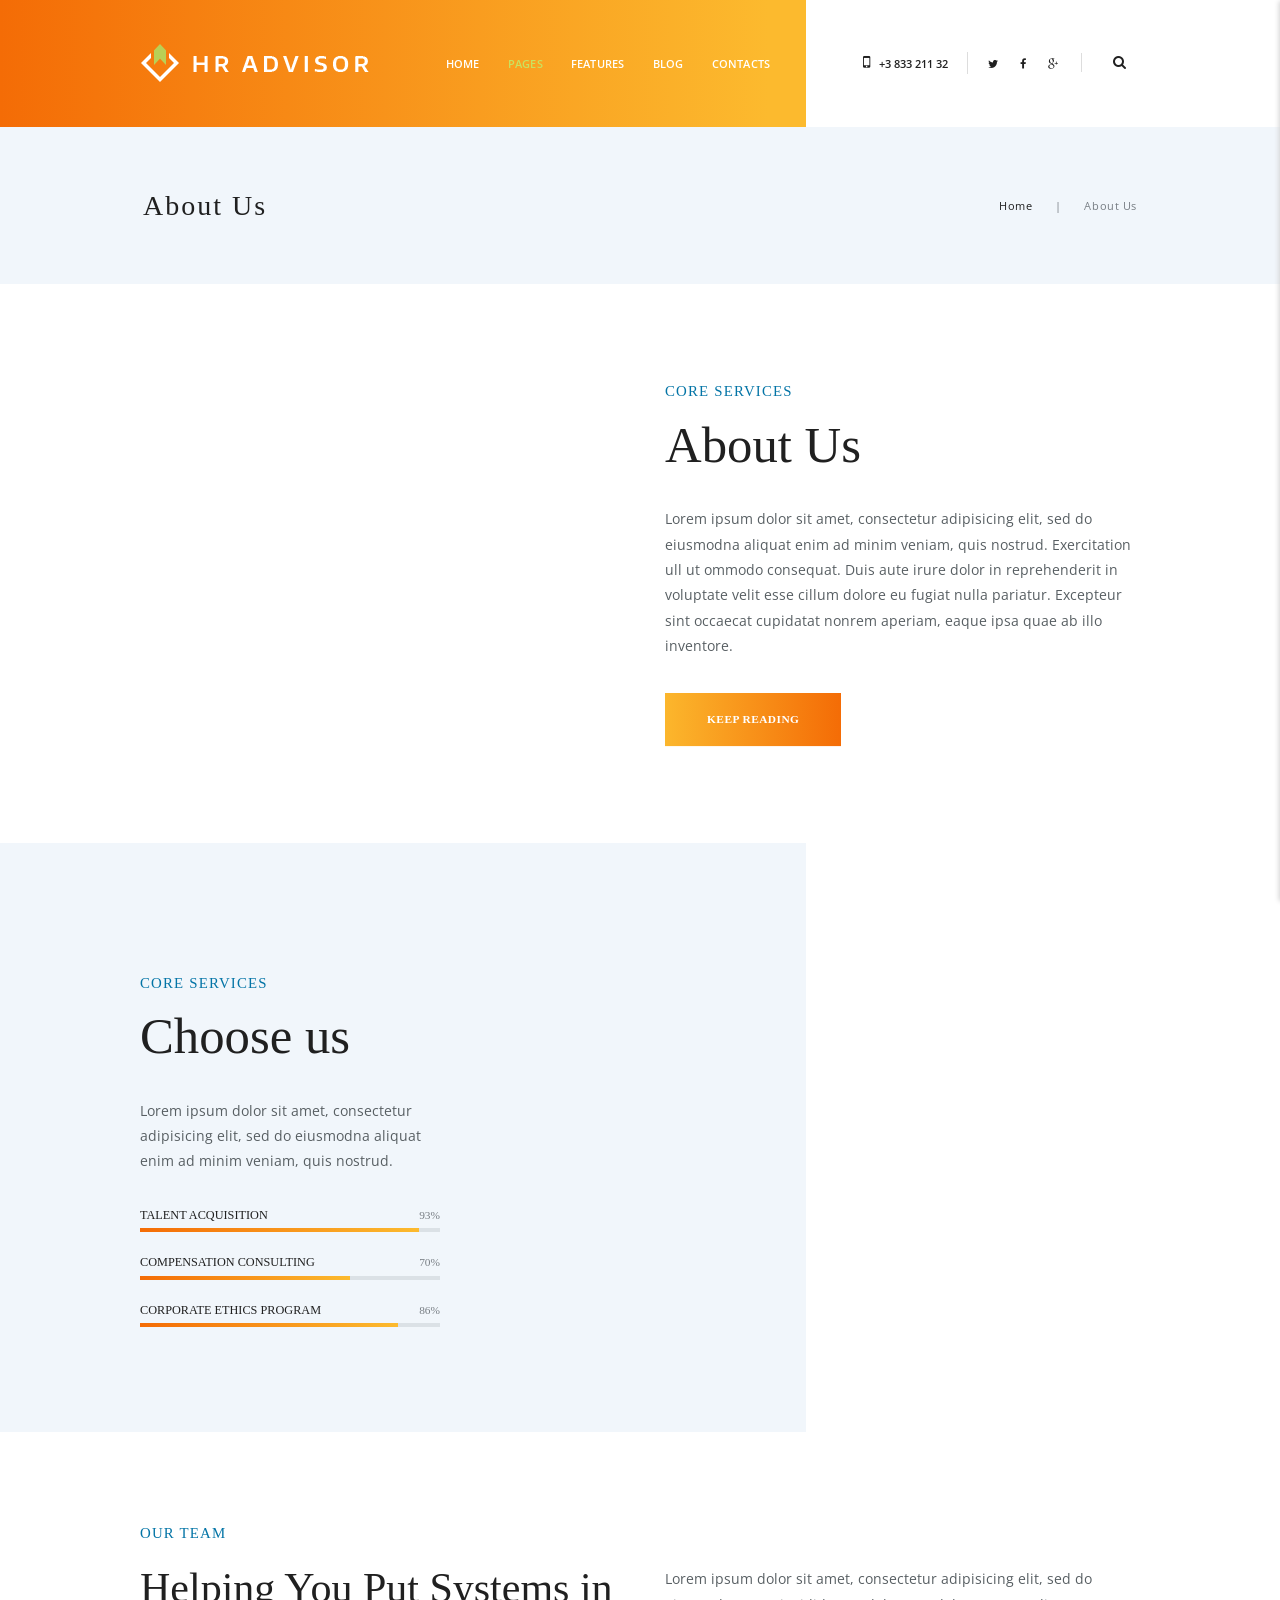
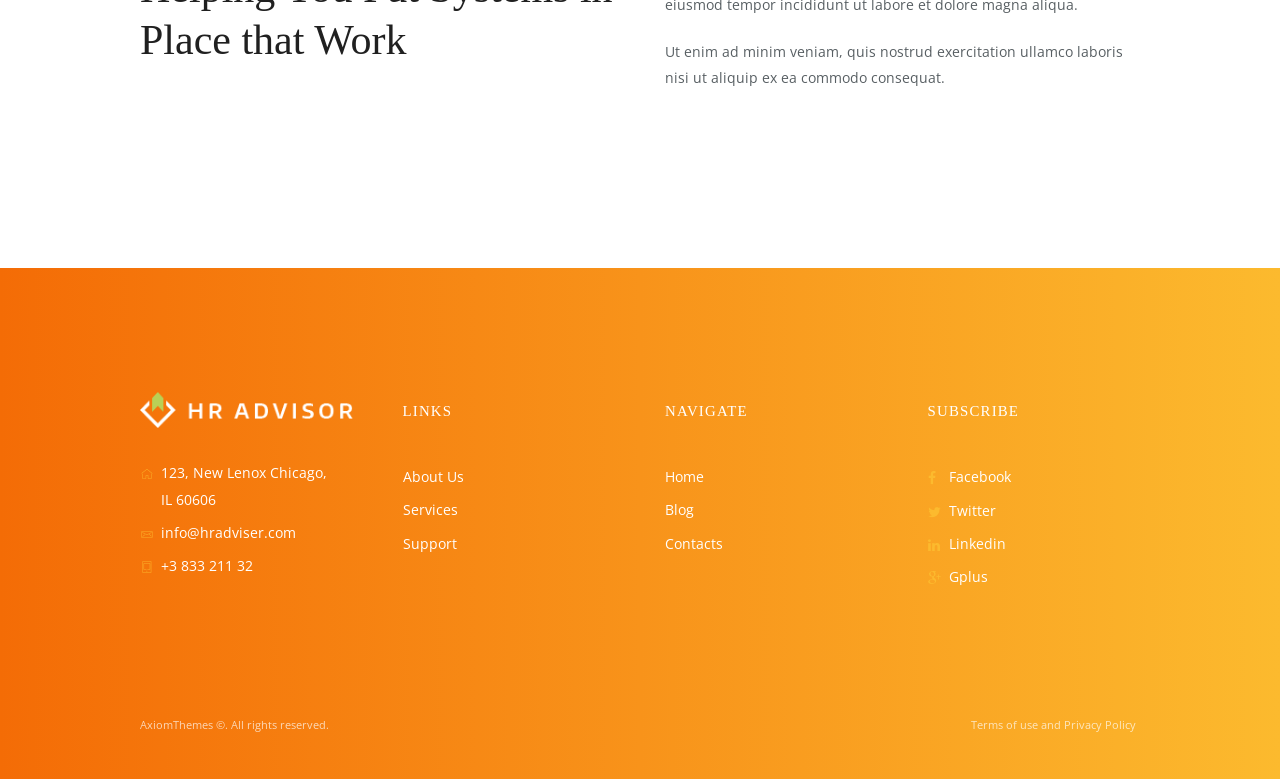
==== about.html @ 521d5a09 "fist" ====
<!DOCTYPE html>
<html lang="en-US" class="no-js scheme_default">

<head>
    <title>About Us &#8211; HR Advisor</title>
    <meta charset="UTF-8">
    <meta name="viewport" content="width=device-width, initial-scale=1, maximum-scale=1">
	<meta name="format-detection" content="telephone=no" />
    <link rel='stylesheet' href='js/custom/trx/trx_addons_icons-embedded.css' type='text/css' media='all' />
    <link rel='stylesheet' href='js/custom/trx/trx_addons.css' type='text/css' media='all' />
    <link rel='stylesheet' href='js/vendor/magnific/magnific-popup.min.css' type='text/css' media='all' />
    <link rel='stylesheet' href='js/vendor/js_comp/js_comp_custom.css' type='text/css' media='all' />
    <link rel='stylesheet' href='fonts/Carnas/stylesheet.css' type='text/css' media='all' />
    <link rel='stylesheet' href='http://fonts.googleapis.com/css?family=Open+Sans%3A400%2C800italic%2C300%2C300italic%2C400italic%2C600%2C600italic%2C700%2C700italic%2C800&#038;subset=latin%2Clatin-ext&#038;ver=4.7.3' type='text/css' media='all' />
    <link rel='stylesheet' href='css/fontello/css/fontello.css' type='text/css' media='all' />
    <link rel='stylesheet' href='css/style.css' type='text/css' media='all' />
    <link rel='stylesheet' href='css/animation.css' type='text/css' media='all' />
    <link rel='stylesheet' href='css/colors.css' type='text/css' media='all' />
    <link rel='stylesheet' href='css/styles.css' type='text/css' media='all' />
    <link rel='stylesheet' href='css/responsive.css' type='text/css' media='all' />
    <link rel='stylesheet' href='css/custom.css' type='text/css' media='all' />
    <link rel='stylesheet' href='js/vendor/js_comp/font-awesome.min.css' type='text/css' media='all' />

    <link rel="icon" href="images/cropped-fav-big-32x32.jpg" sizes="32x32" />
    <link rel="icon" href="images/cropped-fav-big-192x192.jpg" sizes="192x192" />
    <link rel="apple-touch-icon-precomposed" href="images/cropped-fav-big-180x180.jpg" />
    <meta name="msapplication-TileImage" content="images/cropped-fav-big-270x270.jpg" />
    
</head>

<body class="page body_style_wide scheme_default blog_mode_page sidebar_hide header_style_header-2 header_title_on no_layout vc_responsive">
    <div class="body_wrap">
        <div class="page_wrap">
            <header class="top_panel top_panel_style_2 scheme_default">
                <div class="top_panel_fixed_wrap"></div>
                <div class="top_panel_navi scheme_dark">
                    <div class="menu_main_wrap clearfix">
                        <div class="content_wrap">
                            <a class="logo scheme_dark" href="index.html">
                                <img src="images/logo.png" class="logo_main" alt=""></a>
                            <nav class="menu_main_nav_area menu_hover_fade">
                                <div class="menu_main_inner">
                                    <div class="contact_wrap scheme_default ">
                                        <div class="phone_wrap icon-mobile">+3 833 211 32</div>

                                        <div class="socials_wrap">
                                            <span class="social_item">
                                                <a href="#" target="_blank" class="social_icons social_twitter">
                                                    <span class="trx_addons_icon-twitter"></span>
                                                </a>
                                            </span>
                                            <span class="social_item">
                                                <a href="#" target="_blank" class="social_icons social_facebook">
                                                    <span class="trx_addons_icon-facebook"></span>
                                                </a>
                                            </span>
                                            <span class="social_item">
                                                <a href="#" target="_blank" class="social_icons social_gplus">
                                                    <span class="trx_addons_icon-gplus"></span>
                                                </a>
                                            </span>
                                        </div>
                                        <div class="search_wrap search_style_fullscreen">
                                            <div class="search_form_wrap">
                                                <form role="search" method="get" class="search_form" action="#">
                                                    <input type="text" class="search_field" placeholder="Search" value="" name="s">
                                                    <button type="submit" class="search_submit icon-search"></button>
                                                    <a class="search_close icon-cancel"></a>
                                                </form>
                                            </div>
                                            <div class="search_results widget_area">
                                                <a href="#" class="search_results_close icon-cancel"></a>
                                                <div class="search_results_content"></div>
                                            </div>
                                        </div>
                                    </div>
                                    <ul id="menu_main" class="sc_layouts_menu_nav menu_main_nav">
                                        <li class="menu-item menu-item-has-children"><a><span>Home</span></a>
                                            <ul class="sub-menu">
                                                <li class="menu-item"><a href="index.html"><span>Home 1</span></a></li>
                                                <li class="menu-item"><a href="home-2.html"><span>Home 2</span></a></li>
                                                <li class="menu-item"><a href="home-3.html"><span>Home 3</span></a></li>
                                            </ul>
                                        </li>
                                        <li class="menu-item current-menu-ancestor current-menu-parent menu-item-has-children"><a href="#"><span>Pages</span></a>
                                            <ul class="sub-menu">
                                                <li class="menu-item current-menu-item"><a href="about.html"><span>About Us</span></a></li>
                                                <li class="menu-item"><a href="about-2.html"><span>About Us 2</span></a></li>
                                                <li class="menu-item"><a href="team.html"><span>Our Advisers</span></a></li>
                                                <li class="menu-item"><a href="single-team.html"><span>Adviser&#8217;s Profile</span></a></li>
                                                <li class="menu-item"><a href="services.html"><span>Our Services</span></a></li>
                                                <li class="menu-item"><a href="services-2.html"><span>Services 2</span></a></li>
                                            </ul>
                                        </li>
                                        <li class="menu-item menu-item-has-children"><a href="#"><span>Features</span></a>
                                            <ul class="sub-menu">
                                                <li class="menu-item"><a href="typography.html"><span>Typography</span></a></li>
                                                <li class="menu-item"><a href="shortcodes.html"><span>Shortcodes</span></a></li>
                                                <li class="menu-item"><a href="support.html"><span>Support</span></a></li>
                                                
                                                <li class="menu-item"><a href="video.html"><span>Video Tutorials</span></a></li>
                                            </ul>
                                        </li>
                                        <li class="menu-item menu-item-has-children"><a href="#"><span>Blog</span></a>
                                            <ul class="sub-menu">
                                                <li class="menu-item menu-item-has-children"><a><span>Blog Style 1</span></a>
                                                    <ul class="sub-menu">
                                                        <li class="menu-item"><a href="blog-1-chess.html"><span>Blog Style &#8216;Chess&#8217; /1 column/</span></a></li>
                                                        <li class="menu-item"><a href="blog-2-chess.html"><span>Blog Style &#8216;Chess&#8217; /2 columns/</span></a></li>
                                                    </ul>
                                                </li>
                                                <li class="menu-item menu-item-has-children"><a><span>Blog Style 2</span></a>
                                                    <ul class="sub-menu">
                                                        <li class="menu-item"><a href="blog-2-classic.html"><span>Blog Style &#8216;Classic&#8217; /2 columns/</span></a></li>
                                                        <li class="menu-item"><a href="blog-3-classic.html"><span>Blog style &#8216;Classic&#8217; /3 columns/</span></a></li>
                                                    </ul>
                                                </li>
                                                <li class="menu-item"><a href="post-formats.html"><span>Post Formats</span></a></li>
                                                <li class="menu-item"><a href="single-post.html"><span>Post With Comments</span></a></li>
                                            </ul>
                                        </li>
                                        <li class="menu-item"><a href="contacts.html"><span>Contacts</span></a></li>
                                    </ul>
                                </div>
                            </nav>
                            <a class="menu_mobile_button"></a>
                        </div>
                    </div>
                </div>
                <div class="top_panel_title_wrap">
                    <div class="content_wrap">
                        <div class="top_panel_title">
                            <div class="page_title">
                                <h3 class="page_caption">About Us</h3>
                            </div>
                            <div class="breadcrumbs">
                                <a class="breadcrumbs_item home" href="index.html">Home</a>
                                <span class="breadcrumbs_delimiter"></span>
                                <span class="breadcrumbs_item current">About Us</span>
                            </div>
                        </div>
                    </div>
                </div>
            </header>
            <div class="menu_mobile_overlay"></div>
            <div class="menu_mobile scheme_">
                <div class="menu_mobile_inner">
                    <a class="menu_mobile_close icon-cancel"></a>
                    <nav class="menu_mobile_nav_area">
                        <ul id="menu_mobile" class="sc_layouts_menu_nav menu_main_nav">
                            <li class="menu-item menu-item-has-children"><a><span>Home</span></a>
                                <ul class="sub-menu">
                                    <li class="menu-item"><a href="index.html"><span>Home 1</span></a></li>
                                    <li class="menu-item"><a href="home-2.html"><span>Home 2</span></a></li>
                                    <li class="menu-item"><a href="home-3.html"><span>Home 3</span></a></li>
                                </ul>
                            </li>
                            <li class="menu-item current-menu-ancestor current-menu-parent menu-item-has-children"><a href="#"><span>Pages</span></a>
                                <ul class="sub-menu">
                                    <li class="menu-item current-menu-item"><a href="about.html"><span>About Us</span></a></li>
                                    <li class="menu-item"><a href="about-2.html"><span>About Us 2</span></a></li>
                                    <li class="menu-item"><a href="team.html"><span>Our Advisers</span></a></li>
                                    <li class="menu-item"><a href="single-team.html"><span>Adviser&#8217;s Profile</span></a></li>
                                    <li class="menu-item"><a href="services.html"><span>Our Services</span></a></li>
                                    <li class="menu-item"><a href="services-2.html"><span>Services 2</span></a></li>
                                </ul>
                            </li>
                            <li class="menu-item menu-item-has-children"><a href="#"><span>Features</span></a>
                                <ul class="sub-menu">
                                    <li class="menu-item"><a href="typography.html"><span>Typography</span></a></li>
                                    <li class="menu-item"><a href="shortcodes.html"><span>Shortcodes</span></a></li>
                                    <li class="menu-item"><a href="support.html"><span>Support</span></a></li>
                                    
                                    <li class="menu-item"><a href="video.html"><span>Video Tutorials</span></a></li>
                                </ul>
                            </li>
                            <li class="menu-item menu-item-has-children"><a href="#"><span>Blog</span></a>
                                <ul class="sub-menu">
                                    <li class="menu-item menu-item-has-children"><a><span>Blog Style 1</span></a>
                                        <ul class="sub-menu">
                                            <li class="menu-item"><a href="blog-1-chess.html"><span>Blog Style &#8216;Chess&#8217; /1 column/</span></a></li>
                                            <li class="menu-item"><a href="blog-2-chess.html"><span>Blog Style &#8216;Chess&#8217; /2 columns/</span></a></li>
                                        </ul>
                                    </li>
                                    <li class="menu-item menu-item-has-children"><a><span>Blog Style 2</span></a>
                                        <ul class="sub-menu">
                                            <li class="menu-item"><a href="blog-2-classic.html"><span>Blog Style &#8216;Classic&#8217; /2 columns/</span></a></li>
                                            <li class="menu-item"><a href="blog-3-classic.html"><span>Blog style &#8216;Classic&#8217; /3 columns/</span></a></li>
                                        </ul>
                                    </li>
                                    <li class="menu-item"><a href="post-formats.html"><span>Post Formats</span></a></li>
                                    <li class="menu-item"><a href="single-post.html"><span>Post With Comments</span></a></li>
                                </ul>
                            </li>
                            <li class="menu-item"><a href="contacts.html"><span>Contacts</span></a></li>
                        </ul>
                    </nav>
                    <div class="search_mobile">
                        <div class="search_form_wrap">
                            <form role="search" method="get" class="search_form" action="#">
                                <input type="text" class="search_field" placeholder="Search ..." value="" name="s">
                                <button type="submit" class="search_submit icon-search" title="Start search"></button>
                            </form>
                        </div>
                    </div>
                    <div class="socials_mobile">
                        <span class="social_item">
                            <a href="#" target="_blank" class="social_icons social_twitter">
                                <span class="trx_addons_icon-twitter"></span>
                            </a>
                        </span>
                        <span class="social_item">
                            <a href="#" target="_blank" class="social_icons social_facebook">
                                <span class="trx_addons_icon-facebook"></span>
                            </a>
                        </span>
                            <span class="social_item">
                            <a href="#" target="_blank" class="social_icons social_gplus">
                                <span class="trx_addons_icon-gplus"></span>
                            </a>
                        </span>
                    </div>
                </div>
            </div>

            <div class="page_content_wrap scheme_default">
                <div class="content_wrap">
                    <div class="content">
                        <article class="post_item_single page hentry">
                            <div class="post_content entry-content">
                                <div data-vc-full-width="true" data-vc-full-width-init="false" class="vc_row wpb_row vc_row-fluid">
                                    <div class="wpb_column vc_column_container vc_col-sm-6">
                                        <div class="vc_column-inner ">
                                            <div class="wpb_wrapper">
                                                <div class="wpb_single_image wpb_content_element vc_align_left">
                                                    <figure class="wpb_wrapper vc_figure">
                                                        <div class="vc_single_image-wrapper vc_box_border_grey">
                                                            <img src="images/Depositphotos_24653263_original.jpg" class="vc_single_image-img attachment-full" alt="" />
                                                        </div>
                                                    </figure>
                                                </div>
                                                <div class="vc_empty_space empty_6-4">
                                                    <span class="vc_empty_space_inner"></span>
                                                </div>
                                            </div>
                                        </div>
                                    </div>
                                    <div class="wpb_column vc_column_container vc_col-sm-6">
                                        <div class="vc_column-inner ">
                                            <div class="wpb_wrapper">
                                                <div class="wpb_text_column wpb_content_element ">
                                                    <div class="wpb_wrapper">
                                                        <h5 class="cblue">Core Services</h5>
                                                        <h1>About Us</h1>
                                                        <p>
                                                            Lorem ipsum dolor sit amet, consectetur adipisicing elit, sed do eiusmodna aliquat enim ad minim veniam, quis nostrud.
                                                            Exercitation ull ut ommodo consequat. Duis aute irure dolor in reprehenderit in voluptate velit esse cillum dolore eu fugiat nulla pariatur.
                                                            Excepteur sint occaecat cupidatat nonrem aperiam, eaque ipsa quae ab illo inventore.
                                                        </p>
                                                    </div>
                                                </div>
                                                <div class="vc_empty_space empty_2-5">
                                                    <span class="vc_empty_space_inner"></span>
                                                </div>
                                                <div class="sc_item_button sc_button_wrap">
                                                    <a href="about-2.html" class="sc_button sc_button_default sc_button_size_large sc_button_icon_left">
                                                        <span class="sc_button_text">
                                                            <span class="sc_button_title">keep reading</span>
                                                        </span>
                                                    </a>
                                                </div>
                                                <div class="vc_empty_space empty_6-4">
                                                    <span class="vc_empty_space_inner"></span>
                                                </div>
                                            </div>
                                        </div>
                                    </div>
                                </div>
                                <div class="vc_row-full-width vc_clearfix"></div>
                                <div data-vc-full-width="true" data-vc-full-width-init="false" class="vc_row wpb_row vc_row-fluid vc_custom_1467640224497 vc_row-has-fill">
                                    <div class="wpb_column vc_column_container vc_col-sm-4">
                                        <div class="vc_column-inner ">
                                            <div class="wpb_wrapper">
                                                <div class="vc_empty_space empty_6-8">
                                                    <span class="vc_empty_space_inner"></span>
                                                </div>
                                                <div class="wpb_text_column wpb_content_element ">
                                                    <div class="wpb_wrapper">
                                                        <h5 class="cblue">CORE SERVICES</h5>
                                                        <h1>Choose us</h1>
                                                        <p>Lorem ipsum dolor sit amet, consectetur adipisicing elit, sed do eiusmodna aliquat enim ad minim veniam, quis nostrud.</p>
                                                    </div>
                                                </div>
                                                <div class="vc_progress_bar wpb_content_element vc_custom_1468070440943 vc_progress-bar-color-bar_red vc_progress_bar_narrow">
                                                    <div class="vc_general vc_single_bar">
                                                        <small class="vc_label">Talent Acquisition <span class="vc_label_units">93%</span></small>
                                                        <span class="vc_bar " data-percentage-value="93" data-value="93"></span>
                                                    </div>
                                                    <div class="vc_general vc_single_bar">
                                                        <small class="vc_label">Compensation Consulting <span class="vc_label_units">70%</span></small>
                                                        <span class="vc_bar " data-percentage-value="70" data-value="70"></span>
                                                    </div>
                                                    <div class="vc_general vc_single_bar">
                                                        <small class="vc_label">Corporate Ethics Program <span class="vc_label_units">86%</span></small>
                                                        <span class="vc_bar " data-percentage-value="86" data-value="86"></span>
                                                    </div>
                                                </div>
                                                <div class="vc_empty_space hide_on_mobile empty_7-5">
                                                    <span class="vc_empty_space_inner"></span>
                                                </div>
                                            </div>
                                        </div>
                                    </div>
                                    <div class="wpb_column vc_column_container vc_col-sm-8">
                                        <div class="vc_column-inner ">
                                            <div class="wpb_wrapper">
                                                <div class="vc_empty_space empty_5-5">
                                                    <span class="vc_empty_space_inner"></span>
                                                </div>
                                                <div class="wpb_single_image wpb_content_element vc_align_left">
                                                    <figure class="wpb_wrapper vc_figure">
                                                        <div class="vc_single_image-wrapper vc_box_border_grey">
                                                            <img src="images/promo-2.jpg" class="vc_single_image-img attachment-full" alt="" />
                                                        </div>
                                                    </figure>
                                                </div>
                                                <div class="vc_empty_space empty_7-5">
                                                    <span class="vc_empty_space_inner"></span>
                                                </div>
                                            </div>
                                        </div>
                                    </div>
                                </div>
                                <div class="vc_row-full-width vc_clearfix"></div>
                                <div class="vc_row wpb_row vc_row-fluid fullwidth_1">
                                    <div class="wpb_column vc_column_container vc_col-sm-12">
                                        <div class="vc_column-inner ">
                                            <div class="wpb_wrapper">
                                                <div class="vc_empty_space empty_4-1">
                                                    <span class="vc_empty_space_inner"></span>
                                                </div>
                                            </div>
                                        </div>
                                    </div>
                                </div>
                                <div class="vc_row wpb_row vc_row-fluid fullwidth_1">
                                    <div class="wpb_column vc_column_container vc_col-sm-6">
                                        <div class="vc_column-inner ">
                                            <div class="wpb_wrapper">
                                                <div class="wpb_text_column wpb_content_element ">
                                                    <div class="wpb_wrapper">
                                                        <h5 class="cblue">OUR TEAM</h5>
                                                        <h2>Helping You Put Systems in Place that Work</h2>

                                                    </div>
                                                </div>
                                            </div>
                                        </div>
                                    </div>
                                    <div class="wpb_column vc_column_container vc_col-sm-6">
                                        <div class="vc_column-inner ">
                                            <div class="wpb_wrapper">
                                                <div class="vc_empty_space empty_3 hide_on_mobile">
                                                    <span class="vc_empty_space_inner"></span>
                                                </div>
                                                <div class="wpb_text_column wpb_content_element ">
                                                    <div class="wpb_wrapper">
                                                        <p>Lorem ipsum dolor sit amet, consectetur adipisicing elit, sed do eiusmod tempor incididunt ut labore et dolore magna aliqua.</p>
                                                        <p>Ut enim ad minim veniam, quis nostrud exercitation ullamco laboris nisi ut aliquip ex ea commodo consequat.</p>
                                                    </div>
                                                </div>
                                            </div>
                                        </div>
                                    </div>
                                </div>
                                <div class="vc_row wpb_row vc_row-fluid fullwidth_1">
                                    <div class="wpb_column vc_column_container vc_col-sm-12">
                                        <div class="vc_column-inner ">
                                            <div class="wpb_wrapper">
                                                <div class="vc_empty_space empty_3-5">
                                                    <span class="vc_empty_space_inner"></span>
                                                </div>
                                                <div class="sc_team sc_team_default" data-slides-per-view="3" data-slides-min-width="150">
                                                    <div class="sc_team_columns sc_item_columns trx_addons_columns_wrap columns_padding_bottom">
                                                        <div class="trx_addons_column-1_3">
                                                            <div class="sc_team_item">
                                                                <div class="sc_team_item_avatar trx_addons_hover trx_addons_hover_style_zoomin">
                                                                    <img src="images/team-3.jpg" alt="" />
                                                                    <div class="trx_addons_hover_mask"></div>
                                                                    <div class="trx_addons_hover_content">
                                                                        <h5 class="trx_addons_hover_title">
                                                                            <a href="single-team.html">Amanda Green</a>
                                                                        </h5>
                                                                        <div class="trx_addons_hover_subtitle">HR Advisor</div>
                                                                        <a href="single-team.html" class="trx_addons_hover_icon trx_addons_hover_icon_link"></a>
                                                                        <a href="images/team-3-770x481.jpg" class="trx_addons_hover_icon trx_addons_hover_icon_zoom"></a>
                                                                    </div>
                                                                </div>
                                                            </div>
                                                        </div>
                                                        <div class="trx_addons_column-1_3">
                                                            <div class="sc_team_item">
                                                                <div class="sc_team_item_avatar trx_addons_hover trx_addons_hover_style_zoomin">
                                                                    <img src="images/team-1.jpg" alt="" />
                                                                    <div class="trx_addons_hover_mask"></div>
                                                                    <div class="trx_addons_hover_content">
                                                                        <h5 class="trx_addons_hover_title">
                                                                            <a href="single-team.html">Amanda Smith</a>
                                                                        </h5>
                                                                        <div class="trx_addons_hover_subtitle">HR Advisor</div>
                                                                        <a href="single-team.html" class="trx_addons_hover_icon trx_addons_hover_icon_link"></a>
                                                                        <a href="images/team-1-770x481.jpg" class="trx_addons_hover_icon trx_addons_hover_icon_zoom"></a>
                                                                    </div>
                                                                </div>
                                                            </div>
                                                        </div>
                                                        <div class="trx_addons_column-1_3">
                                                            <div class="sc_team_item">
                                                                <div class="sc_team_item_avatar trx_addons_hover trx_addons_hover_style_zoomin">
                                                                    <img src="images/team-2.jpg" alt="" />
                                                                    <div class="trx_addons_hover_mask"></div>
                                                                    <div class="trx_addons_hover_content">
                                                                        <h5 class="trx_addons_hover_title">
                                                                            <a href="single-team.html">Edward Wiley</a>
                                                                        </h5>
                                                                        <div class="trx_addons_hover_subtitle">HR Advisor</div>
                                                                        <a href="single-team.html" class="trx_addons_hover_icon trx_addons_hover_icon_link"></a>
                                                                        <a href="images/team-2-770x481.jpg" class="trx_addons_hover_icon trx_addons_hover_icon_zoom"></a>
                                                                    </div>
                                                                </div>
                                                            </div>
                                                        </div>
                                                    </div>
                                                </div>
                                            </div>
                                        </div>
                                    </div>
                                </div>
                            </div>
                        </article>
                    </div>
                </div>
            </div>
            <footer class="site_footer_wrap">
                <div class="footer_wrap widget_area scheme_dark">
                    <div class="footer_wrap_inner widget_area_inner">
                        <div class="content_wrap">
                            <div class="columns_wrap">
                                <aside class="column-1_4 widget widget_text">
                                    <div class="textwidget">
                                        <img src="images/logo.png" alt="">
                                        <ul class="trx_addons_list  icons">
                                            <li class="icon-home-alt">123, New Lenox Chicago,
                                                <br/> IL 60606</li>
                                            <li class="icon-white"><a href="/cdn-cgi/l/email-protection" class="__cf_email__" data-cfemail="6900070f0629011b080d1f001a0c1b470a0604">[email&#160;protected]</a></li>
                                            <li class="icon-tablet">+3 833 211 32</li>
                                        </ul>
                                    </div>
                                </aside>
                                <aside class="column-1_4 widget widget_nav_menu">
                                    <h5 class="widget_title">Links</h5>
                                    <div class="menu-footer-links-container">
                                        <ul id="menu-footer-links" class="menu">
                                            <li class="menu-item"><a href="about.html">About Us</a></li>
                                            <li class="menu-item"><a href="services.html">Services</a></li>
                                            
                                            <li class="menu-item"><a href="support.html">Support</a></li>
                                        </ul>
                                    </div>
                                </aside>
                                <aside class="column-1_4 widget widget_nav_menu">
                                    <h5 class="widget_title">Navigate</h5>
                                    <div class="menu-footer-navigate-container">
                                        <ul id="menu-footer-navigate" class="menu">
                                            <li class="menu-item"><a href="index.html">Home</a></li>
                                            <li class="menu-item"><a href="post-formats.html">Blog</a></li>
                                            <li class="menu-item"><a href="contacts.html">Contacts</a></li>
                                        </ul>
                                    </div>
                                </aside>
                                <aside class="column-1_4 widget widget_text">
                                    <h5 class="widget_title">Subscribe</h5>
                                    <div class="textwidget">
                                        <ul class="trx_addons_list  icons">
                                            <li class="icon-facebook"><a href="#">Facebook</a></li>
                                            <li class="icon-twitter"><a href="#">Twitter</a></li>
                                            <li class="icon-linkedin"><a href="#">Linkedin</a></li>
                                            <li class="icon-gplus"><a href="#">Gplus</a></li>
                                        </ul>
                                    </div>
                                </aside>
                            </div>
                        </div>
                    </div>
                </div>
                <div class="copyright_wrap scheme_dark">
                    <div class="copyright_wrap_inner">
                        <div class="content_wrap">
                            <div class="copyright_text">
                                <div class="columns_wrap">
                                    <div class="column-1_2">AxiomThemes &copy;. All rights reserved.</div>
                                    <div class="column-1_2">
                                        <a href="#">Terms of use</a> and
                                        <a href="#">Privacy Policy</a>
                                    </div>
                                </div>
                            </div>
                        </div>
                    </div>
                </div>
            </footer>
        </div>
    </div>
    <script data-cfasync="false" src="/cdn-cgi/scripts/5c5dd728/cloudflare-static/email-decode.min.js"></script><script type='text/javascript' src='js/vendor/jQuery/jquery.js'></script>
    <script type='text/javascript' src='js/vendor/jQuery/jquery-migrate.min.js'></script>
    <script type='text/javascript' src='js/custom/custom.js'></script>
    <script type='text/javascript' src='js/vendor/magnific/jquery.magnific-popup.min.js'></script>
    <script type='text/javascript' src='js/custom/trx/trx_addons.js'></script>
    <script type='text/javascript' src='js/custom/scripts.js'></script>
    <script type='text/javascript' src='js/custom/embed.min.js'></script>
    <script type='text/javascript' src='js/vendor/js_comp/js_comp.min.js'></script>
    <script type='text/javascript' src='js/vendor/js_comp/waypoints.min.js'></script>
    <a href="#" class="trx_addons_scroll_to_top trx_addons_icon-up" title="Scroll to top"></a>
</body>

</html>
---- js/custom/trx/trx_addons_icons-embedded.css ----
@font-face{font-family:'trx_addons_icons';src:url('../font/trx_addons_icons.eot?54948346');src:url('../font/trx_addons_icons.eot?54948346#iefix') format('embedded-opentype'),url('../font/trx_addons_icons.svg?54948346#trx_addons_icons') format('svg');font-weight:normal;font-style:normal;}@font-face{font-family:'trx_addons_icons';src:url('[data-uri]') format('woff'),url('[data-uri]') format('truetype');}[class^="trx_addons_icon-"]:before,[class*=" trx_addons_icon-"]:before{font-family:"trx_addons_icons";font-style:normal;font-weight:normal;speak:none;display:inline-block;text-decoration:inherit;width:1em;margin-right:.2em;text-align:center;font-variant:normal;text-transform:none;line-height:1em;margin-left:.2em;}.trx_addons_icon-spin3:before{content:'\e800';}.trx_addons_icon-spin5:before{content:'\e801';}.trx_addons_icon-share:before{content:'\e802';}.trx_addons_icon-adn:before{content:'\e803';}.trx_addons_icon-android:before{content:'\e804';}.trx_addons_icon-angellist:before{content:'\e805';}.trx_addons_icon-apple:before{content:'\e806';}.trx_addons_icon-behance:before{content:'\e807';}.trx_addons_icon-bitbucket:before{content:'\e808';}.trx_addons_icon-buysellads:before{content:'\e809';}.trx_addons_icon-cc:before{content:'\e80a';}.trx_addons_icon-codeopen:before{content:'\e80b';}.trx_addons_icon-connectdevelop:before{content:'\e80c';}.trx_addons_icon-css3:before{content:'\e80d';}.trx_addons_icon-dashcube:before{content:'\e80e';}.trx_addons_icon-delicious:before{content:'\e80f';}.trx_addons_icon-deviantart:before{content:'\e810';}.trx_addons_icon-digg:before{content:'\e811';}.trx_addons_icon-dribbble:before{content:'\e812';}.trx_addons_icon-dropbox:before{content:'\e813';}.trx_addons_icon-drupal:before{content:'\e814';}.trx_addons_icon-facebook:before{content:'\e815';}.trx_addons_icon-flickr:before{content:'\e816';}.trx_addons_icon-forumbee:before{content:'\e817';}.trx_addons_icon-foursquare:before{content:'\e818';}.trx_addons_icon-git:before{content:'\e819';}.trx_addons_icon-github:before{content:'\e81a';}.trx_addons_icon-google:before{content:'\e81b';}.trx_addons_icon-gplus:before{content:'\e81c';}.trx_addons_icon-gwallet:before{content:'\e81d';}.trx_addons_icon-hacker-news:before{content:'\e81e';}.trx_addons_icon-html5:before{content:'\e81f';}.trx_addons_icon-instagram:before{content:'\e820';}.trx_addons_icon-ioxhost:before{content:'\e821';}.trx_addons_icon-joomla:before{content:'\e822';}.trx_addons_icon-jsfiddle:before{content:'\e823';}.trx_addons_icon-lastfm:before{content:'\e824';}.trx_addons_icon-leanpub:before{content:'\e825';}.trx_addons_icon-linkedin:before{content:'\e826';}.trx_addons_icon-linux:before{content:'\e827';}.trx_addons_icon-maxcdn:before{content:'\e828';}.trx_addons_icon-meanpath:before{content:'\e829';}.trx_addons_icon-openid:before{content:'\e82a';}.trx_addons_icon-pagelines:before{content:'\e82b';}.trx_addons_icon-paypal:before{content:'\e82c';}.trx_addons_icon-pied-piper-alt:before{content:'\e82d';}.trx_addons_icon-pinterest:before{content:'\e82e';}.trx_addons_icon-qq:before{content:'\e82f';}.trx_addons_icon-reddit:before{content:'\e830';}.trx_addons_icon-renren:before{content:'\e831';}.trx_addons_icon-sellsy:before{content:'\e832';}.trx_addons_icon-shirtsinbulk:before{content:'\e833';}.trx_addons_icon-simplybuilt:before{content:'\e834';}.trx_addons_icon-skyatlas:before{content:'\e835';}.trx_addons_icon-skype:before{content:'\e836';}.trx_addons_icon-slack:before{content:'\e837';}.trx_addons_icon-slideshare:before{content:'\e838';}.trx_addons_icon-stackoverflow:before{content:'\e839';}.trx_addons_icon-steam:before{content:'\e83a';}.trx_addons_icon-stumbleupon:before{content:'\e83b';}.trx_addons_icon-tencent-weibo:before{content:'\e83c';}.trx_addons_icon-trello:before{content:'\e83d';}.trx_addons_icon-tumblr:before{content:'\e83e';}.trx_addons_icon-twitch:before{content:'\e83f';}.trx_addons_icon-twitter:before{content:'\e840';}.trx_addons_icon-vine:before{content:'\e841';}.trx_addons_icon-vkontakte:before{content:'\e842';}.trx_addons_icon-wechat:before{content:'\e843';}.trx_addons_icon-whatsapp:before{content:'\e844';}.trx_addons_icon-weibo:before{content:'\e845';}.trx_addons_icon-windows:before{content:'\e846';}.trx_addons_icon-wordpress:before{content:'\e847';}.trx_addons_icon-xing:before{content:'\e848';}.trx_addons_icon-yelp:before{content:'\e849';}.trx_addons_icon-youtube:before{content:'\e84a';}.trx_addons_icon-yahoo:before{content:'\e84b';}.trx_addons_icon-circle:before{content:'\e84c';}.trx_addons_icon-lemon:before{content:'\e84d';}.trx_addons_icon-soundcloud:before{content:'\e84e';}.trx_addons_icon-google-circles:before{content:'\e84f';}.trx_addons_icon-logo-db:before{content:'\e850';}.trx_addons_icon-sweden:before{content:'\e851';}.trx_addons_icon-evernote:before{content:'\e852';}.trx_addons_icon-heart:before{content:'\e853';}.trx_addons_icon-heart-empty:before{content:'\e854';}.trx_addons_icon-eye:before{content:'\e855';}.trx_addons_icon-comment:before{content:'\e856';}.trx_addons_icon-down:before{content:'\e857';}.trx_addons_icon-left:before{content:'\e858';}.trx_addons_icon-right:before{content:'\e859';}.trx_addons_icon-up:before{content:'\e85a';}.trx_addons_icon-pencil:before{content:'\e85b';}.trx_addons_icon-shareable:before{content:'\e85c';}.trx_addons_icon-tools:before{content:'\e85d';}.trx_addons_icon-basket:before{content:'\e85e';}.trx_addons_icon-reply:before{content:'\e85f';}.trx_addons_icon-reply-all:before{content:'\e860';}.trx_addons_icon-forward:before{content:'\e861';}.trx_addons_icon-edit:before{content:'\e862';}.trx_addons_icon-feather3:before{content:'\e863';}.trx_addons_icon-code:before{content:'\e864';}.trx_addons_icon-attach:before{content:'\e865';}.trx_addons_icon-lock:before{content:'\e866';}.trx_addons_icon-lock-open:before{content:'\e867';}.trx_addons_icon-pin:before{content:'\e868';}.trx_addons_icon-home:before{content:'\e869';}.trx_addons_icon-link:before{content:'\e86a';}.trx_addons_icon-unlink:before{content:'\e86b';}.trx_addons_icon-download:before{content:'\e86c';}.trx_addons_icon-mail:before{content:'\e86d';}.trx_addons_icon-star:before{content:'\e86e';}.trx_addons_icon-star-empty:before{content:'\e86f';}.trx_addons_icon-user-alt:before{content:'\e870';}.trx_addons_icon-user-plus:before{content:'\e871';}.trx_addons_icon-user-times:before{content:'\e872';}.trx_addons_icon-users-group:before{content:'\e873';}.trx_addons_icon-ok:before{content:'\e874';}.trx_addons_icon-delete:before{content:'\e875';}.trx_addons_icon-plus:before{content:'\e876';}.trx_addons_icon-minus:before{content:'\e877';}.trx_addons_icon-ok-circled:before{content:'\e878';}.trx_addons_icon-cancel-circled:before{content:'\e879';}.trx_addons_icon-plus-circled:before{content:'\e87a';}.trx_addons_icon-minus-circled:before{content:'\e87b';}.trx_addons_icon-help:before{content:'\e87c';}.trx_addons_icon-help-circled:before{content:'\e87d';}.trx_addons_icon-info-circled:before{content:'\e87e';}.trx_addons_icon-info:before{content:'\e87f';}.trx_addons_icon-attention:before{content:'\e880';}.trx_addons_icon-attention-circled:before{content:'\e881';}.trx_addons_icon-down-mini:before{content:'\e882';}.trx_addons_icon-left-mini:before{content:'\e883';}.trx_addons_icon-right-mini:before{content:'\e884';}.trx_addons_icon-up-mini:before{content:'\e885';}.trx_addons_icon-rss:before{content:'\e886';}.trx_addons_icon-slider-left:before{content:'\e887';}.trx_addons_icon-slider-right:before{content:'\e888';}.trx_addons_icon-sword:before{content:'\e889';}.trx_addons_icon-gps:before{content:'\e88a';}.trx_addons_icon-monitor:before{content:'\e88b';}.trx_addons_icon-mouse:before{content:'\e88c';}.trx_addons_icon-feather:before{content:'\e88d';}.trx_addons_icon-butterfly:before{content:'\e88e';}.trx_addons_icon-flower:before{content:'\e88f';}.trx_addons_icon-camera:before{content:'\e890';}.trx_addons_icon-lamp:before{content:'\e891';}.trx_addons_icon-glasses:before{content:'\e892';}.trx_addons_icon-telephone:before{content:'\e893';}.trx_addons_icon-print:before{content:'\e894';}.trx_addons_icon-export:before{content:'\e895';}.trx_addons_icon-mute:before{content:'\e896';}.trx_addons_icon-volume:before{content:'\e897';}.trx_addons_icon-search:before{content:'\e898';}.trx_addons_icon-print2:before{content:'\e899';}.trx_addons_icon-youtube2:before{content:'\e89a';}.trx_addons_icon-asterisk:before{content:'\e89b';}.trx_addons_icon-checkbox:before{content:'\e89c';}.trx_addons_icon-circle-thin:before{content:'\e89d';}.trx_addons_icon-ellipsis:before{content:'\e89e';}.trx_addons_icon-ellipsis-vert:before{content:'\e89f';}.trx_addons_icon-off:before{content:'\e8a0';}.trx_addons_icon-scissors:before{content:'\e8a1';}.trx_addons_icon-paste:before{content:'\e8a2';}.trx_addons_icon-floppy:before{content:'\e8a3';}.trx_addons_icon-book:before{content:'\e8a4';}.trx_addons_icon-toggle-off:before{content:'\e8a5';}.trx_addons_icon-toggle-on:before{content:'\e8a6';}.trx_addons_icon-columns:before{content:'\e8a7';}.trx_addons_icon-table:before{content:'\e8a8';}.trx_addons_icon-circle-dot:before{content:'\e8a9';}.trx_addons_icon-chart-bar:before{content:'\e8aa';}.trx_addons_icon-chart-area:before{content:'\e8ab';}.trx_addons_icon-chart-pie:before{content:'\e8ac';}.trx_addons_icon-chart-line:before{content:'\e8ad';}.trx_addons_icon-certificate:before{content:'\e8ae';}.trx_addons_icon-signal:before{content:'\e8af';}.trx_addons_icon-checkbox-empty:before{content:'\e8b0';}.trx_addons_icon-gift:before{content:'\e8b1';}.trx_addons_icon-desktop:before{content:'\e8b2';}.trx_addons_icon-laptop:before{content:'\e8b3';}.trx_addons_icon-tablet:before{content:'\e8b4';}.trx_addons_icon-mobile:before{content:'\e8b5';}.trx_addons_icon-dot:before{content:'\e8b6';}.trx_addons_icon-record:before{content:'\e8b7';}.trx_addons_icon-quote-right:before{content:'\e8b8';}.trx_addons_icon-quote-left:before{content:'\e8b9';}.trx_addons_icon-feather2:before{content:'\e8ba';}.trx_addons_icon-location-outline:before{content:'\e8bb';}.trx_addons_icon-hourglass:before{content:'\e8bc';}.trx_addons_icon-info-1:before{content:'\e8bd';}.trx_addons_icon-letter:before{content:'\e8be';}.trx_addons_icon-light-bulb:before{content:'\e8bf';}.trx_addons_icon-list:before{content:'\e8c0';}.trx_addons_icon-loupe:before{content:'\e8c1';}.trx_addons_icon-money:before{content:'\e8c2';}.trx_addons_icon-money-1:before{content:'\e8c3';}.trx_addons_icon-office-chair:before{content:'\e8c4';}.trx_addons_icon-money-bag:before{content:'\e8c5';}.trx_addons_icon-podium:before{content:'\e8c6';}.trx_addons_icon-phone-call:before{content:'\e8c7';}.trx_addons_icon-productivity:before{content:'\e8c8';}.trx_addons_icon-puzzle:before{content:'\e8c9';}.trx_addons_icon-tactics:before{content:'\e8ca';}.trx_addons_icon-tactics-1:before{content:'\e8cb';}.trx_addons_icon-tag:before{content:'\e8cc';}.trx_addons_icon-target:before{content:'\e8cd';}.trx_addons_icon-task:before{content:'\e8ce';}.trx_addons_icon-time:before{content:'\e8cf';}.trx_addons_icon-woman:before{content:'\e8d0';}.trx_addons_icon-worldwide:before{content:'\e8d1';}.trx_addons_icon-address-book:before{content:'\e8d2';}.trx_addons_icon-address-book-1:before{content:'\e8d3';}.trx_addons_icon-aim:before{content:'\e8d4';}.trx_addons_icon-alarm-clock:before{content:'\e8d5';}.trx_addons_icon-avatar:before{content:'\e8d6';}.trx_addons_icon-balance:before{content:'\e8d7';}.trx_addons_icon-briefcase:before{content:'\e8d8';}.trx_addons_icon-briefcase-1:before{content:'\e8d9';}.trx_addons_icon-calendar:before{content:'\e8da';}.trx_addons_icon-calendar-1:before{content:'\e8db';}.trx_addons_icon-charging:before{content:'\e8dc';}.trx_addons_icon-clock:before{content:'\e8dd';}.trx_addons_icon-clock-1:before{content:'\e8de';}.trx_addons_icon-coffee-cup:before{content:'\e8df';}.trx_addons_icon-compass:before{content:'\e8e0';}.trx_addons_icon-cup:before{content:'\e8e1';}.trx_addons_icon-distribution:before{content:'\e8e2';}.trx_addons_icon-document:before{content:'\e8e3';}.trx_addons_icon-file:before{content:'\e8e4';}.trx_addons_icon-flag:before{content:'\e8e5';}.trx_addons_icon-folder:before{content:'\e8e6';}.trx_addons_icon-gardening:before{content:'\e8e7';}.trx_addons_icon-reporting:before{content:'\e8e8';}.trx_addons_icon-rocket:before{content:'\e8e9';}.trx_addons_icon-shoe:before{content:'\e8ea';}.trx_addons_icon-speedometer:before{content:'\e8eb';}.trx_addons_icon-speedometer-1:before{content:'\e8ec';}.trx_addons_icon-stemware:before{content:'\e8ed';}
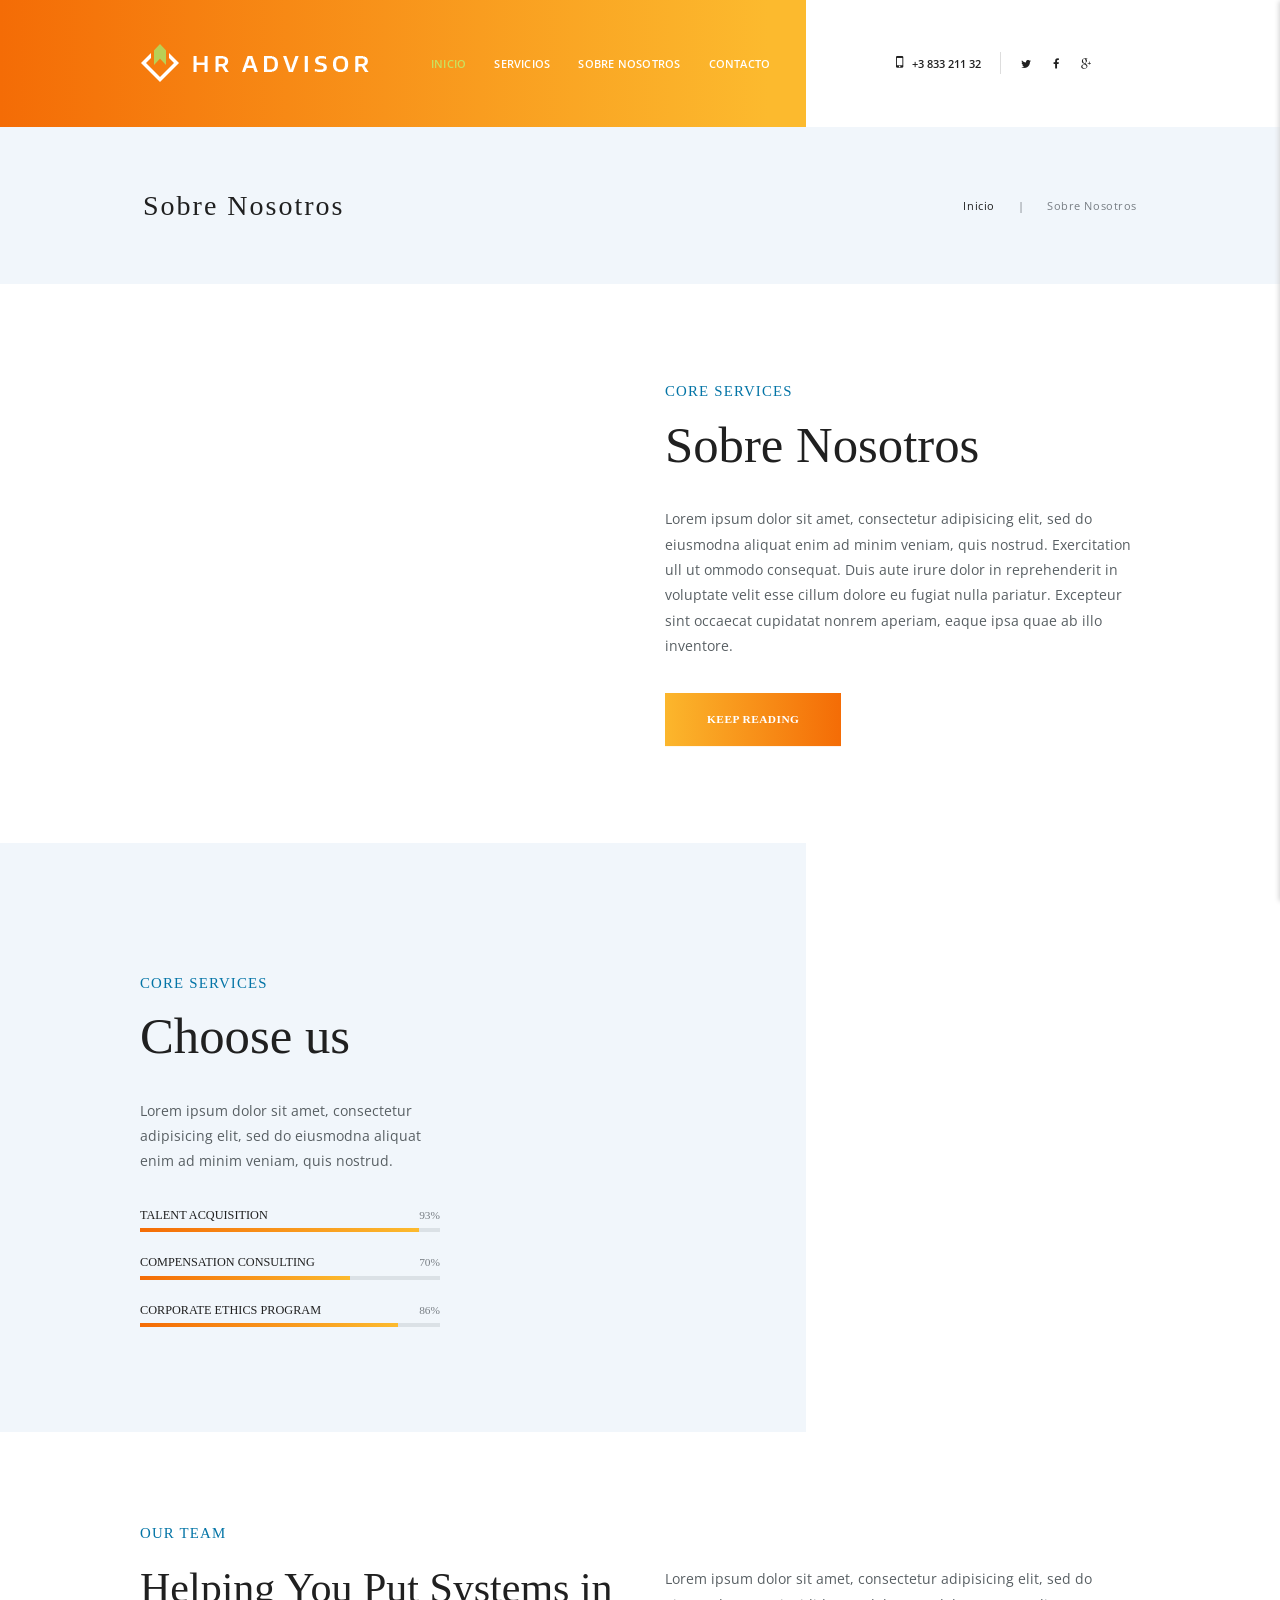
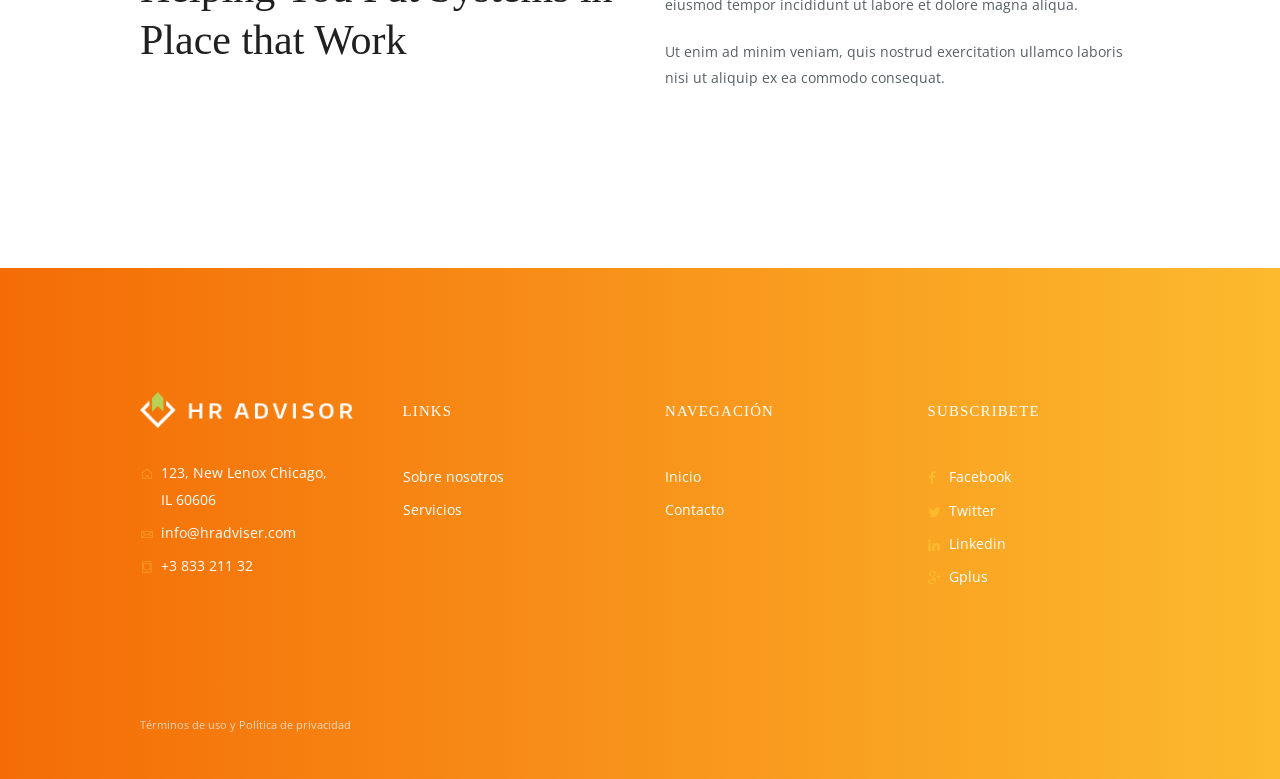
==== commit d97a79a5: "fist" ====
--- a/about.html
+++ b/about.html
@@ -2,16 +2,18 @@
 <html lang="en-US" class="no-js scheme_default">
 
 <head>
-    <title>About Us &#8211; HR Advisor</title>
+    <title>Sobre Nosotros &#8211; HR Advisor</title>
     <meta charset="UTF-8">
     <meta name="viewport" content="width=device-width, initial-scale=1, maximum-scale=1">
-	<meta name="format-detection" content="telephone=no" />
+    <meta name="format-detection" content="telephone=no" />
     <link rel='stylesheet' href='js/custom/trx/trx_addons_icons-embedded.css' type='text/css' media='all' />
     <link rel='stylesheet' href='js/custom/trx/trx_addons.css' type='text/css' media='all' />
     <link rel='stylesheet' href='js/vendor/magnific/magnific-popup.min.css' type='text/css' media='all' />
     <link rel='stylesheet' href='js/vendor/js_comp/js_comp_custom.css' type='text/css' media='all' />
     <link rel='stylesheet' href='fonts/Carnas/stylesheet.css' type='text/css' media='all' />
-    <link rel='stylesheet' href='http://fonts.googleapis.com/css?family=Open+Sans%3A400%2C800italic%2C300%2C300italic%2C400italic%2C600%2C600italic%2C700%2C700italic%2C800&#038;subset=latin%2Clatin-ext&#038;ver=4.7.3' type='text/css' media='all' />
+    <link rel='stylesheet'
+        href='http://fonts.googleapis.com/css?family=Open+Sans%3A400%2C800italic%2C300%2C300italic%2C400italic%2C600%2C600italic%2C700%2C700italic%2C800&#038;subset=latin%2Clatin-ext&#038;ver=4.7.3'
+        type='text/css' media='all' />
     <link rel='stylesheet' href='css/fontello/css/fontello.css' type='text/css' media='all' />
     <link rel='stylesheet' href='css/style.css' type='text/css' media='all' />
     <link rel='stylesheet' href='css/animation.css' type='text/css' media='all' />
@@ -25,10 +27,11 @@
     <link rel="icon" href="images/cropped-fav-big-192x192.jpg" sizes="192x192" />
     <link rel="apple-touch-icon-precomposed" href="images/cropped-fav-big-180x180.jpg" />
     <meta name="msapplication-TileImage" content="images/cropped-fav-big-270x270.jpg" />
-    
+
 </head>
 
-<body class="page body_style_wide scheme_default blog_mode_page sidebar_hide header_style_header-2 header_title_on no_layout vc_responsive">
+<body
+    class="page body_style_wide scheme_default blog_mode_page sidebar_hide header_style_header-2 header_title_on no_layout vc_responsive">
     <div class="body_wrap">
         <div class="page_wrap">
             <header class="top_panel top_panel_style_2 scheme_default">
@@ -60,66 +63,20 @@
                                                 </a>
                                             </span>
                                         </div>
-                                        <div class="search_wrap search_style_fullscreen">
-                                            <div class="search_form_wrap">
-                                                <form role="search" method="get" class="search_form" action="#">
-                                                    <input type="text" class="search_field" placeholder="Search" value="" name="s">
-                                                    <button type="submit" class="search_submit icon-search"></button>
-                                                    <a class="search_close icon-cancel"></a>
-                                                </form>
-                                            </div>
-                                            <div class="search_results widget_area">
-                                                <a href="#" class="search_results_close icon-cancel"></a>
-                                                <div class="search_results_content"></div>
-                                            </div>
-                                        </div>
                                     </div>
                                     <ul id="menu_main" class="sc_layouts_menu_nav menu_main_nav">
-                                        <li class="menu-item menu-item-has-children"><a><span>Home</span></a>
-                                            <ul class="sub-menu">
-                                                <li class="menu-item"><a href="index.html"><span>Home 1</span></a></li>
-                                                <li class="menu-item"><a href="home-2.html"><span>Home 2</span></a></li>
-                                                <li class="menu-item"><a href="home-3.html"><span>Home 3</span></a></li>
-                                            </ul>
+                                        <li
+                                            class="menu-item current-menu-ancestor current-menu-parent menu-item-has-children">
+                                            <a href="#"><span>Inicio</span></a>
                                         </li>
-                                        <li class="menu-item current-menu-ancestor current-menu-parent menu-item-has-children"><a href="#"><span>Pages</span></a>
-                                            <ul class="sub-menu">
-                                                <li class="menu-item current-menu-item"><a href="about.html"><span>About Us</span></a></li>
-                                                <li class="menu-item"><a href="about-2.html"><span>About Us 2</span></a></li>
-                                                <li class="menu-item"><a href="team.html"><span>Our Advisers</span></a></li>
-                                                <li class="menu-item"><a href="single-team.html"><span>Adviser&#8217;s Profile</span></a></li>
-                                                <li class="menu-item"><a href="services.html"><span>Our Services</span></a></li>
-                                                <li class="menu-item"><a href="services-2.html"><span>Services 2</span></a></li>
-                                            </ul>
+
+                                        <li class="menu-item"><a href="services.html"><span>Servicios
+                                                </span></a></li>
+                                        <li class="menu-item"><a href="about.html"><span>Sobre nosotros</span></a>
                                         </li>
-                                        <li class="menu-item menu-item-has-children"><a href="#"><span>Features</span></a>
-                                            <ul class="sub-menu">
-                                                <li class="menu-item"><a href="typography.html"><span>Typography</span></a></li>
-                                                <li class="menu-item"><a href="shortcodes.html"><span>Shortcodes</span></a></li>
-                                                <li class="menu-item"><a href="support.html"><span>Support</span></a></li>
-                                                
-                                                <li class="menu-item"><a href="video.html"><span>Video Tutorials</span></a></li>
-                                            </ul>
-                                        </li>
-                                        <li class="menu-item menu-item-has-children"><a href="#"><span>Blog</span></a>
-                                            <ul class="sub-menu">
-                                                <li class="menu-item menu-item-has-children"><a><span>Blog Style 1</span></a>
-                                                    <ul class="sub-menu">
-                                                        <li class="menu-item"><a href="blog-1-chess.html"><span>Blog Style &#8216;Chess&#8217; /1 column/</span></a></li>
-                                                        <li class="menu-item"><a href="blog-2-chess.html"><span>Blog Style &#8216;Chess&#8217; /2 columns/</span></a></li>
-                                                    </ul>
-                                                </li>
-                                                <li class="menu-item menu-item-has-children"><a><span>Blog Style 2</span></a>
-                                                    <ul class="sub-menu">
-                                                        <li class="menu-item"><a href="blog-2-classic.html"><span>Blog Style &#8216;Classic&#8217; /2 columns/</span></a></li>
-                                                        <li class="menu-item"><a href="blog-3-classic.html"><span>Blog style &#8216;Classic&#8217; /3 columns/</span></a></li>
-                                                    </ul>
-                                                </li>
-                                                <li class="menu-item"><a href="post-formats.html"><span>Post Formats</span></a></li>
-                                                <li class="menu-item"><a href="single-post.html"><span>Post With Comments</span></a></li>
-                                            </ul>
-                                        </li>
-                                        <li class="menu-item"><a href="contacts.html"><span>Contacts</span></a></li>
+                                        <li class="menu-item"><a href="contacts.html"><span>Contacto</span></a></li>
+
+
                                     </ul>
                                 </div>
                             </nav>
@@ -131,12 +88,12 @@
                     <div class="content_wrap">
                         <div class="top_panel_title">
                             <div class="page_title">
-                                <h3 class="page_caption">About Us</h3>
+                                <h3 class="page_caption">Sobre Nosotros</h3>
                             </div>
                             <div class="breadcrumbs">
-                                <a class="breadcrumbs_item home" href="index.html">Home</a>
+                                <a class="breadcrumbs_item home" href="index.html">Inicio</a>
                                 <span class="breadcrumbs_delimiter"></span>
-                                <span class="breadcrumbs_item current">About Us</span>
+                                <span class="breadcrumbs_item current">Sobre Nosotros</span>
                             </div>
                         </div>
                     </div>
@@ -148,61 +105,19 @@
                     <a class="menu_mobile_close icon-cancel"></a>
                     <nav class="menu_mobile_nav_area">
                         <ul id="menu_mobile" class="sc_layouts_menu_nav menu_main_nav">
-                            <li class="menu-item menu-item-has-children"><a><span>Home</span></a>
-                                <ul class="sub-menu">
-                                    <li class="menu-item"><a href="index.html"><span>Home 1</span></a></li>
-                                    <li class="menu-item"><a href="home-2.html"><span>Home 2</span></a></li>
-                                    <li class="menu-item"><a href="home-3.html"><span>Home 3</span></a></li>
-                                </ul>
+                            <li class="menu-item current-menu-ancestor current-menu-parent menu-item-has-children">
+                                <a href="#"><span>Inicio</span></a>
                             </li>
-                            <li class="menu-item current-menu-ancestor current-menu-parent menu-item-has-children"><a href="#"><span>Pages</span></a>
-                                <ul class="sub-menu">
-                                    <li class="menu-item current-menu-item"><a href="about.html"><span>About Us</span></a></li>
-                                    <li class="menu-item"><a href="about-2.html"><span>About Us 2</span></a></li>
-                                    <li class="menu-item"><a href="team.html"><span>Our Advisers</span></a></li>
-                                    <li class="menu-item"><a href="single-team.html"><span>Adviser&#8217;s Profile</span></a></li>
-                                    <li class="menu-item"><a href="services.html"><span>Our Services</span></a></li>
-                                    <li class="menu-item"><a href="services-2.html"><span>Services 2</span></a></li>
-                                </ul>
+
+                            <li class="menu-item"><a href="services.html"><span>Servicios
+                                    </span></a></li>
+                            <li class="menu-item"><a href="about.html"><span>Sobre nosotros</span></a>
                             </li>
-                            <li class="menu-item menu-item-has-children"><a href="#"><span>Features</span></a>
-                                <ul class="sub-menu">
-                                    <li class="menu-item"><a href="typography.html"><span>Typography</span></a></li>
-                                    <li class="menu-item"><a href="shortcodes.html"><span>Shortcodes</span></a></li>
-                                    <li class="menu-item"><a href="support.html"><span>Support</span></a></li>
-                                    
-                                    <li class="menu-item"><a href="video.html"><span>Video Tutorials</span></a></li>
-                                </ul>
-                            </li>
-                            <li class="menu-item menu-item-has-children"><a href="#"><span>Blog</span></a>
-                                <ul class="sub-menu">
-                                    <li class="menu-item menu-item-has-children"><a><span>Blog Style 1</span></a>
-                                        <ul class="sub-menu">
-                                            <li class="menu-item"><a href="blog-1-chess.html"><span>Blog Style &#8216;Chess&#8217; /1 column/</span></a></li>
-                                            <li class="menu-item"><a href="blog-2-chess.html"><span>Blog Style &#8216;Chess&#8217; /2 columns/</span></a></li>
-                                        </ul>
-                                    </li>
-                                    <li class="menu-item menu-item-has-children"><a><span>Blog Style 2</span></a>
-                                        <ul class="sub-menu">
-                                            <li class="menu-item"><a href="blog-2-classic.html"><span>Blog Style &#8216;Classic&#8217; /2 columns/</span></a></li>
-                                            <li class="menu-item"><a href="blog-3-classic.html"><span>Blog style &#8216;Classic&#8217; /3 columns/</span></a></li>
-                                        </ul>
-                                    </li>
-                                    <li class="menu-item"><a href="post-formats.html"><span>Post Formats</span></a></li>
-                                    <li class="menu-item"><a href="single-post.html"><span>Post With Comments</span></a></li>
-                                </ul>
-                            </li>
-                            <li class="menu-item"><a href="contacts.html"><span>Contacts</span></a></li>
+                            <li class="menu-item"><a href="contacts.html"><span>Contacto</span></a></li>
+
+
                         </ul>
                     </nav>
-                    <div class="search_mobile">
-                        <div class="search_form_wrap">
-                            <form role="search" method="get" class="search_form" action="#">
-                                <input type="text" class="search_field" placeholder="Search ..." value="" name="s">
-                                <button type="submit" class="search_submit icon-search" title="Start search"></button>
-                            </form>
-                        </div>
-                    </div>
                     <div class="socials_mobile">
                         <span class="social_item">
                             <a href="#" target="_blank" class="social_icons social_twitter">
@@ -214,7 +129,7 @@
                                 <span class="trx_addons_icon-facebook"></span>
                             </a>
                         </span>
-                            <span class="social_item">
+                        <span class="social_item">
                             <a href="#" target="_blank" class="social_icons social_gplus">
                                 <span class="trx_addons_icon-gplus"></span>
                             </a>
@@ -228,14 +143,16 @@
                     <div class="content">
                         <article class="post_item_single page hentry">
                             <div class="post_content entry-content">
-                                <div data-vc-full-width="true" data-vc-full-width-init="false" class="vc_row wpb_row vc_row-fluid">
+                                <div data-vc-full-width="true" data-vc-full-width-init="false"
+                                    class="vc_row wpb_row vc_row-fluid">
                                     <div class="wpb_column vc_column_container vc_col-sm-6">
                                         <div class="vc_column-inner ">
                                             <div class="wpb_wrapper">
                                                 <div class="wpb_single_image wpb_content_element vc_align_left">
                                                     <figure class="wpb_wrapper vc_figure">
                                                         <div class="vc_single_image-wrapper vc_box_border_grey">
-                                                            <img src="images/Depositphotos_24653263_original.jpg" class="vc_single_image-img attachment-full" alt="" />
+                                                            <img src="images/Depositphotos_24653263_original.jpg"
+                                                                class="vc_single_image-img attachment-full" alt="" />
                                                         </div>
                                                     </figure>
                                                 </div>
@@ -251,11 +168,15 @@
                                                 <div class="wpb_text_column wpb_content_element ">
                                                     <div class="wpb_wrapper">
                                                         <h5 class="cblue">Core Services</h5>
-                                                        <h1>About Us</h1>
+                                                        <h1>Sobre Nosotros</h1>
                                                         <p>
-                                                            Lorem ipsum dolor sit amet, consectetur adipisicing elit, sed do eiusmodna aliquat enim ad minim veniam, quis nostrud.
-                                                            Exercitation ull ut ommodo consequat. Duis aute irure dolor in reprehenderit in voluptate velit esse cillum dolore eu fugiat nulla pariatur.
-                                                            Excepteur sint occaecat cupidatat nonrem aperiam, eaque ipsa quae ab illo inventore.
+                                                            Lorem ipsum dolor sit amet, consectetur adipisicing elit,
+                                                            sed do eiusmodna aliquat enim ad minim veniam, quis nostrud.
+                                                            Exercitation ull ut ommodo consequat. Duis aute irure dolor
+                                                            in reprehenderit in voluptate velit esse cillum dolore eu
+                                                            fugiat nulla pariatur.
+                                                            Excepteur sint occaecat cupidatat nonrem aperiam, eaque ipsa
+                                                            quae ab illo inventore.
                                                         </p>
                                                     </div>
                                                 </div>
@@ -263,7 +184,8 @@
                                                     <span class="vc_empty_space_inner"></span>
                                                 </div>
                                                 <div class="sc_item_button sc_button_wrap">
-                                                    <a href="about-2.html" class="sc_button sc_button_default sc_button_size_large sc_button_icon_left">
+                                                    <a href="about-2.html"
+                                                        class="sc_button sc_button_default sc_button_size_large sc_button_icon_left">
                                                         <span class="sc_button_text">
                                                             <span class="sc_button_title">keep reading</span>
                                                         </span>
@@ -277,7 +199,8 @@
                                     </div>
                                 </div>
                                 <div class="vc_row-full-width vc_clearfix"></div>
-                                <div data-vc-full-width="true" data-vc-full-width-init="false" class="vc_row wpb_row vc_row-fluid vc_custom_1467640224497 vc_row-has-fill">
+                                <div data-vc-full-width="true" data-vc-full-width-init="false"
+                                    class="vc_row wpb_row vc_row-fluid vc_custom_1467640224497 vc_row-has-fill">
                                     <div class="wpb_column vc_column_container vc_col-sm-4">
                                         <div class="vc_column-inner ">
                                             <div class="wpb_wrapper">
@@ -288,21 +211,29 @@
                                                     <div class="wpb_wrapper">
                                                         <h5 class="cblue">CORE SERVICES</h5>
                                                         <h1>Choose us</h1>
-                                                        <p>Lorem ipsum dolor sit amet, consectetur adipisicing elit, sed do eiusmodna aliquat enim ad minim veniam, quis nostrud.</p>
-                                                    </div>
-                                                </div>
-                                                <div class="vc_progress_bar wpb_content_element vc_custom_1468070440943 vc_progress-bar-color-bar_red vc_progress_bar_narrow">
+                                                        <p>Lorem ipsum dolor sit amet, consectetur adipisicing elit, sed
+                                                            do eiusmodna aliquat enim ad minim veniam, quis nostrud.</p>
+                                                    </div>
+                                                </div>
+                                                <div
+                                                    class="vc_progress_bar wpb_content_element vc_custom_1468070440943 vc_progress-bar-color-bar_red vc_progress_bar_narrow">
                                                     <div class="vc_general vc_single_bar">
-                                                        <small class="vc_label">Talent Acquisition <span class="vc_label_units">93%</span></small>
-                                                        <span class="vc_bar " data-percentage-value="93" data-value="93"></span>
+                                                        <small class="vc_label">Talent Acquisition <span
+                                                                class="vc_label_units">93%</span></small>
+                                                        <span class="vc_bar " data-percentage-value="93"
+                                                            data-value="93"></span>
                                                     </div>
                                                     <div class="vc_general vc_single_bar">
-                                                        <small class="vc_label">Compensation Consulting <span class="vc_label_units">70%</span></small>
-                                                        <span class="vc_bar " data-percentage-value="70" data-value="70"></span>
+                                                        <small class="vc_label">Compensation Consulting <span
+                                                                class="vc_label_units">70%</span></small>
+                                                        <span class="vc_bar " data-percentage-value="70"
+                                                            data-value="70"></span>
                                                     </div>
                                                     <div class="vc_general vc_single_bar">
-                                                        <small class="vc_label">Corporate Ethics Program <span class="vc_label_units">86%</span></small>
-                                                        <span class="vc_bar " data-percentage-value="86" data-value="86"></span>
+                                                        <small class="vc_label">Corporate Ethics Program <span
+                                                                class="vc_label_units">86%</span></small>
+                                                        <span class="vc_bar " data-percentage-value="86"
+                                                            data-value="86"></span>
                                                     </div>
                                                 </div>
                                                 <div class="vc_empty_space hide_on_mobile empty_7-5">
@@ -320,7 +251,8 @@
                                                 <div class="wpb_single_image wpb_content_element vc_align_left">
                                                     <figure class="wpb_wrapper vc_figure">
                                                         <div class="vc_single_image-wrapper vc_box_border_grey">
-                                                            <img src="images/promo-2.jpg" class="vc_single_image-img attachment-full" alt="" />
+                                                            <img src="images/promo-2.jpg"
+                                                                class="vc_single_image-img attachment-full" alt="" />
                                                         </div>
                                                     </figure>
                                                 </div>
@@ -365,8 +297,11 @@
                                                 </div>
                                                 <div class="wpb_text_column wpb_content_element ">
                                                     <div class="wpb_wrapper">
-                                                        <p>Lorem ipsum dolor sit amet, consectetur adipisicing elit, sed do eiusmod tempor incididunt ut labore et dolore magna aliqua.</p>
-                                                        <p>Ut enim ad minim veniam, quis nostrud exercitation ullamco laboris nisi ut aliquip ex ea commodo consequat.</p>
+                                                        <p>Lorem ipsum dolor sit amet, consectetur adipisicing elit, sed
+                                                            do eiusmod tempor incididunt ut labore et dolore magna
+                                                            aliqua.</p>
+                                                        <p>Ut enim ad minim veniam, quis nostrud exercitation ullamco
+                                                            laboris nisi ut aliquip ex ea commodo consequat.</p>
                                                     </div>
                                                 </div>
                                             </div>
@@ -380,52 +315,66 @@
                                                 <div class="vc_empty_space empty_3-5">
                                                     <span class="vc_empty_space_inner"></span>
                                                 </div>
-                                                <div class="sc_team sc_team_default" data-slides-per-view="3" data-slides-min-width="150">
-                                                    <div class="sc_team_columns sc_item_columns trx_addons_columns_wrap columns_padding_bottom">
+                                                <div class="sc_team sc_team_default" data-slides-per-view="3"
+                                                    data-slides-min-width="150">
+                                                    <div
+                                                        class="sc_team_columns sc_item_columns trx_addons_columns_wrap columns_padding_bottom">
                                                         <div class="trx_addons_column-1_3">
                                                             <div class="sc_team_item">
-                                                                <div class="sc_team_item_avatar trx_addons_hover trx_addons_hover_style_zoomin">
+                                                                <div
+                                                                    class="sc_team_item_avatar trx_addons_hover trx_addons_hover_style_zoomin">
                                                                     <img src="images/team-3.jpg" alt="" />
                                                                     <div class="trx_addons_hover_mask"></div>
                                                                     <div class="trx_addons_hover_content">
                                                                         <h5 class="trx_addons_hover_title">
                                                                             <a href="single-team.html">Amanda Green</a>
                                                                         </h5>
-                                                                        <div class="trx_addons_hover_subtitle">HR Advisor</div>
-                                                                        <a href="single-team.html" class="trx_addons_hover_icon trx_addons_hover_icon_link"></a>
-                                                                        <a href="images/team-3-770x481.jpg" class="trx_addons_hover_icon trx_addons_hover_icon_zoom"></a>
+                                                                        <div class="trx_addons_hover_subtitle">HR
+                                                                            Advisor</div>
+                                                                        <a href="single-team.html"
+                                                                            class="trx_addons_hover_icon trx_addons_hover_icon_link"></a>
+                                                                        <a href="images/team-3-770x481.jpg"
+                                                                            class="trx_addons_hover_icon trx_addons_hover_icon_zoom"></a>
                                                                     </div>
                                                                 </div>
                                                             </div>
                                                         </div>
                                                         <div class="trx_addons_column-1_3">
                                                             <div class="sc_team_item">
-                                                                <div class="sc_team_item_avatar trx_addons_hover trx_addons_hover_style_zoomin">
+                                                                <div
+                                                                    class="sc_team_item_avatar trx_addons_hover trx_addons_hover_style_zoomin">
                                                                     <img src="images/team-1.jpg" alt="" />
                                                                     <div class="trx_addons_hover_mask"></div>
                                                                     <div class="trx_addons_hover_content">
                                                                         <h5 class="trx_addons_hover_title">
                                                                             <a href="single-team.html">Amanda Smith</a>
                                                                         </h5>
-                                                                        <div class="trx_addons_hover_subtitle">HR Advisor</div>
-                                                                        <a href="single-team.html" class="trx_addons_hover_icon trx_addons_hover_icon_link"></a>
-                                                                        <a href="images/team-1-770x481.jpg" class="trx_addons_hover_icon trx_addons_hover_icon_zoom"></a>
+                                                                        <div class="trx_addons_hover_subtitle">HR
+                                                                            Advisor</div>
+                                                                        <a href="single-team.html"
+                                                                            class="trx_addons_hover_icon trx_addons_hover_icon_link"></a>
+                                                                        <a href="images/team-1-770x481.jpg"
+                                                                            class="trx_addons_hover_icon trx_addons_hover_icon_zoom"></a>
                                                                     </div>
                                                                 </div>
                                                             </div>
                                                         </div>
                                                         <div class="trx_addons_column-1_3">
                                                             <div class="sc_team_item">
-                                                                <div class="sc_team_item_avatar trx_addons_hover trx_addons_hover_style_zoomin">
+                                                                <div
+                                                                    class="sc_team_item_avatar trx_addons_hover trx_addons_hover_style_zoomin">
                                                                     <img src="images/team-2.jpg" alt="" />
                                                                     <div class="trx_addons_hover_mask"></div>
                                                                     <div class="trx_addons_hover_content">
                                                                         <h5 class="trx_addons_hover_title">
                                                                             <a href="single-team.html">Edward Wiley</a>
                                                                         </h5>
-                                                                        <div class="trx_addons_hover_subtitle">HR Advisor</div>
-                                                                        <a href="single-team.html" class="trx_addons_hover_icon trx_addons_hover_icon_link"></a>
-                                                                        <a href="images/team-2-770x481.jpg" class="trx_addons_hover_icon trx_addons_hover_icon_zoom"></a>
+                                                                        <div class="trx_addons_hover_subtitle">HR
+                                                                            Advisor</div>
+                                                                        <a href="single-team.html"
+                                                                            class="trx_addons_hover_icon trx_addons_hover_icon_link"></a>
+                                                                        <a href="images/team-2-770x481.jpg"
+                                                                            class="trx_addons_hover_icon trx_addons_hover_icon_zoom"></a>
                                                                     </div>
                                                                 </div>
                                                             </div>
@@ -448,11 +397,15 @@
                             <div class="columns_wrap">
                                 <aside class="column-1_4 widget widget_text">
                                     <div class="textwidget">
-                                        <img src="images/logo.png" alt="">
+                                        <img src="images/logo.png" alt="HR Advisor">
                                         <ul class="trx_addons_list  icons">
                                             <li class="icon-home-alt">123, New Lenox Chicago,
-                                                <br/> IL 60606</li>
-                                            <li class="icon-white"><a href="/cdn-cgi/l/email-protection" class="__cf_email__" data-cfemail="6900070f0629011b080d1f001a0c1b470a0604">[email&#160;protected]</a></li>
+                                                <br /> IL 60606
+                                            </li>
+                                            <li class="icon-white"><a href="/cdn-cgi/l/email-protection"
+                                                    class="__cf_email__"
+                                                    data-cfemail="1e777078715e766c7f7a68776d7b6c307d7173">[email&#160;protected]</a>
+                                            </li>
                                             <li class="icon-tablet">+3 833 211 32</li>
                                         </ul>
                                     </div>
@@ -461,25 +414,23 @@
                                     <h5 class="widget_title">Links</h5>
                                     <div class="menu-footer-links-container">
                                         <ul id="menu-footer-links" class="menu">
-                                            <li class="menu-item"><a href="about.html">About Us</a></li>
-                                            <li class="menu-item"><a href="services.html">Services</a></li>
-                                            
-                                            <li class="menu-item"><a href="support.html">Support</a></li>
+                                            <li class="menu-item"><a href="about.html">Sobre nosotros</a></li>
+                                            <li class="menu-item"><a href="services.html">Servicios</a></li>
+
                                         </ul>
                                     </div>
                                 </aside>
                                 <aside class="column-1_4 widget widget_nav_menu">
-                                    <h5 class="widget_title">Navigate</h5>
+                                    <h5 class="widget_title">Navegación</h5>
                                     <div class="menu-footer-navigate-container">
                                         <ul id="menu-footer-navigate" class="menu">
-                                            <li class="menu-item"><a href="index.html">Home</a></li>
-                                            <li class="menu-item"><a href="post-formats.html">Blog</a></li>
-                                            <li class="menu-item"><a href="contacts.html">Contacts</a></li>
+                                            <li class="menu-item current-menu-item"><a href="index.html">Inicio</a></li>
+                                            <li class="menu-item"><a href="contacts.html">Contacto</a></li>
                                         </ul>
                                     </div>
                                 </aside>
                                 <aside class="column-1_4 widget widget_text">
-                                    <h5 class="widget_title">Subscribe</h5>
+                                    <h5 class="widget_title">Subscribete</h5>
                                     <div class="textwidget">
                                         <ul class="trx_addons_list  icons">
                                             <li class="icon-facebook"><a href="#">Facebook</a></li>
@@ -498,20 +449,24 @@
                         <div class="content_wrap">
                             <div class="copyright_text">
                                 <div class="columns_wrap">
-                                    <div class="column-1_2">AxiomThemes &copy;. All rights reserved.</div>
                                     <div class="column-1_2">
-                                        <a href="#">Terms of use</a> and
-                                        <a href="#">Privacy Policy</a>
+                                        <a href="#">Términos de uso</a> y
+
+                                        <a href="#">Política de privacidad</a>
                                     </div>
                                 </div>
                             </div>
                         </div>
                     </div>
                 </div>
+
+
+
             </footer>
         </div>
     </div>
-    <script data-cfasync="false" src="/cdn-cgi/scripts/5c5dd728/cloudflare-static/email-decode.min.js"></script><script type='text/javascript' src='js/vendor/jQuery/jquery.js'></script>
+    <script data-cfasync="false" src="/cdn-cgi/scripts/5c5dd728/cloudflare-static/email-decode.min.js"></script>
+    <script type='text/javascript' src='js/vendor/jQuery/jquery.js'></script>
     <script type='text/javascript' src='js/vendor/jQuery/jquery-migrate.min.js'></script>
     <script type='text/javascript' src='js/custom/custom.js'></script>
     <script type='text/javascript' src='js/vendor/magnific/jquery.magnific-popup.min.js'></script>
